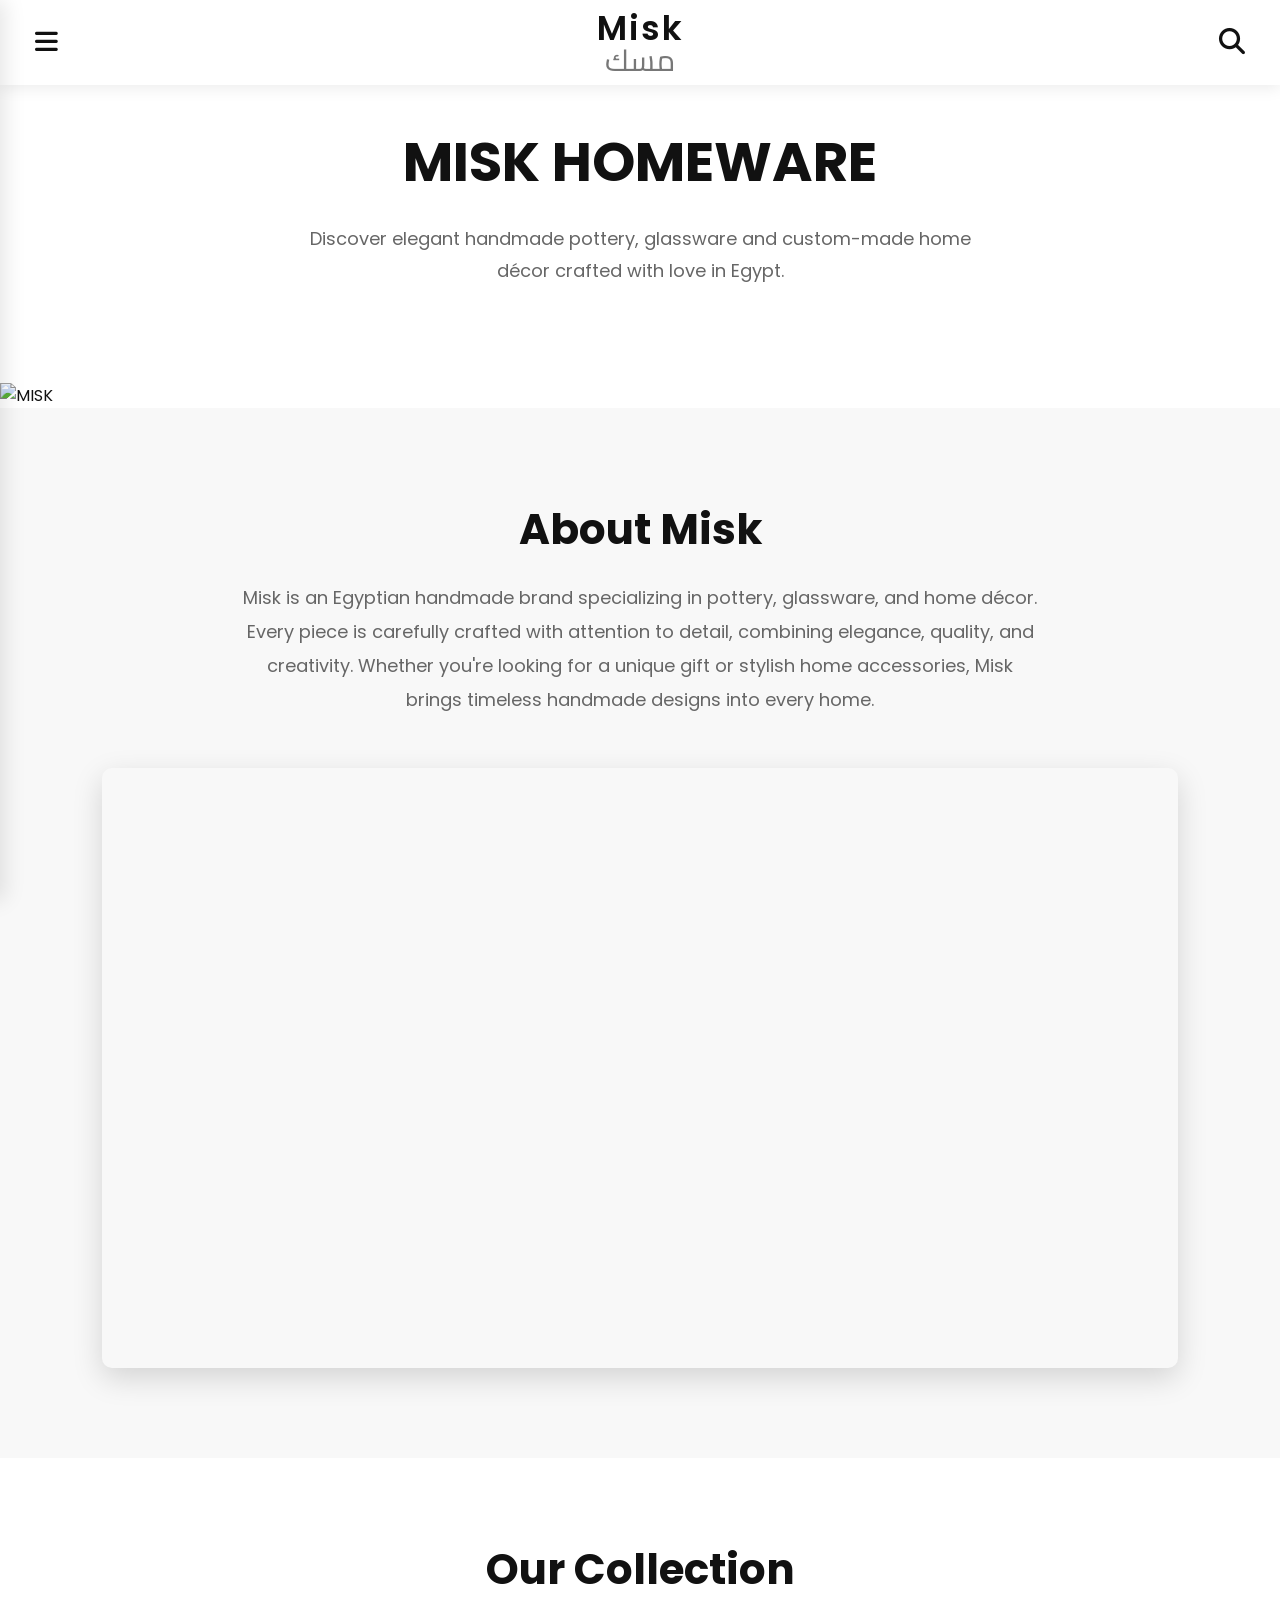
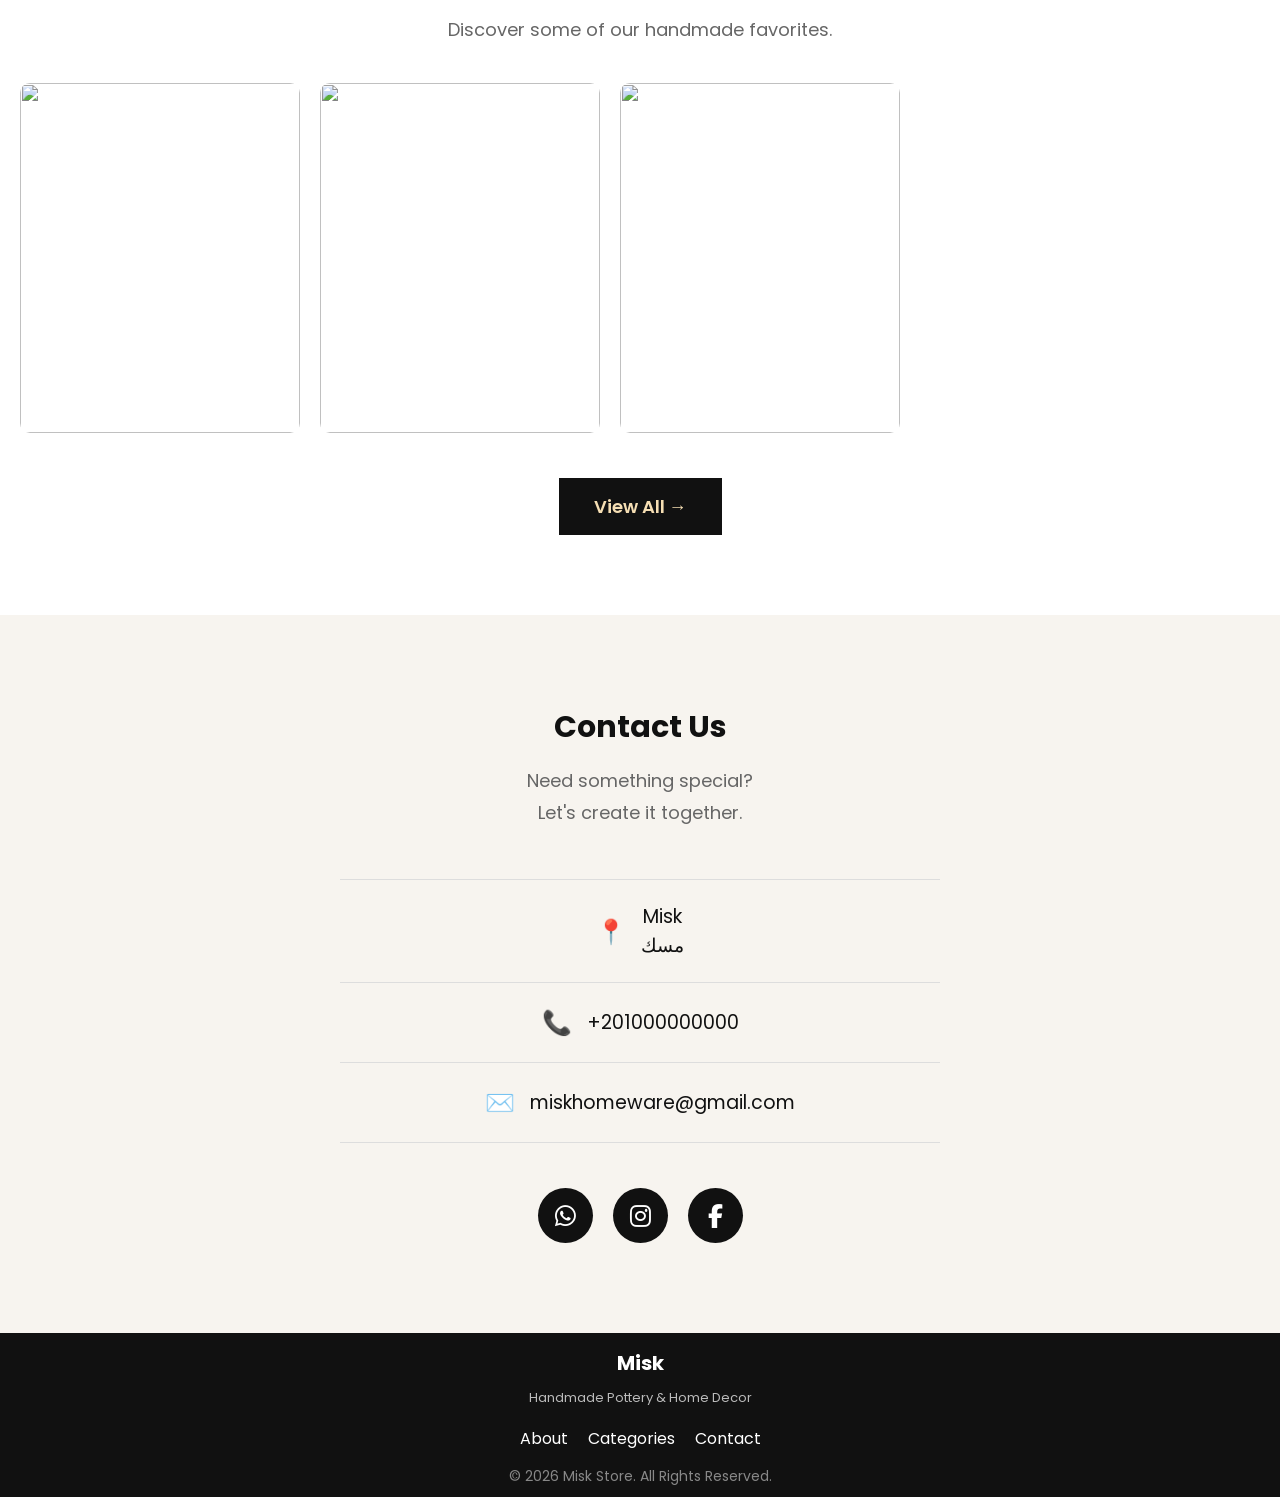
==== index.html @ 510c1977 "Add files via upload" ====
<!DOCTYPE html>
<html lang="en">
<head>
<meta charset="UTF-8">
<meta name="viewport" content="width=device-width, initial-scale=1.0">
<title>Misk | Handmade Pottery & Home Decor</title>
<link rel="stylesheet" href="style.css">

<!-- Google Fonts -->

<link rel="preconnect" href="https://fonts.googleapis.com">
<link rel="preconnect" href="https://fonts.gstatic.com" crossorigin>
<link href="https://fonts.googleapis.com/css2?family=Poppins:wght@300;400;500;600;700&family=Cairo:wght@400;600;700&display=swap" rel="stylesheet">

<!-- Font Awesome -->

<link rel="stylesheet"
href="https://cdnjs.cloudflare.com/ajax/libs/font-awesome/6.7.2/css/all.min.css">
<link rel="stylesheet" href="https://cdnjs.cloudflare.com/ajax/libs/font-awesome/6.5.2/css/all.min.css">
</head>
<body>

<!-- ================= HEADER ================= -->

<header>
<div class="menu-icon">
<i class="fa-solid fa-bars"></i>
</div>

<div class="logo">
<h1>Misk</h1>
<span>مسك</span>
</div>

<div class="search-icon">
<i class="fa-solid fa-magnifying-glass"></i>
</div>
</header>

<!-- ================= SIDEBAR ================= -->

<div class="sidebar">
<div class="close-btn">
<i class="fa-solid fa-xmark"></i>
</div>

<a href="#">Home</a>
<a href="#about">About</a>
<a href="categories.html">Categories</a>
<a href="favorites.html">
    <i class="fa-solid fa-heart"></i> Favorites
</a>
<a href="#contact">Contact</a>
</div>

<!-- ================= SEARCH ================= -->

<div class="search-box">

    <input
        type="text"
        id="searchInput"
        placeholder="Search products..."
        autocomplete="off">

    <div id="searchResults"></div>

</div>

<!-- ================= HERO ================= -->

<section class="hero">
<div class="hero-content">
<h1>
    MISK HOMEWARE
</h1>
<p>
Discover elegant handmade pottery, glassware and custom-made home décor crafted with love in Egypt.
</p>
</div>
</section>

<section class="hero-image">
    <img src="images/hero.jpg.jpeg" alt="MISK">
</section>

<!-- ================= ABOUT ================= -->

<section class="about" id="about">
    <div class="about-text">
        <h2>About Misk</h2>
        <p>
            Misk is an Egyptian handmade brand specializing in pottery,
            glassware, and home décor. Every piece is carefully crafted
            with attention to detail, combining elegance, quality, and
            creativity.
            Whether you're looking for a unique gift or stylish home
            accessories, Misk brings timeless handmade designs into
            every home.
        </p>
    </div>
    <div class="about-video">
        <video autoplay muted loop playsinline>
            <source src="videos/vid.1.mp4" type="video/mp4">
        </video>
    </div>
</section>


<section class="collection">
    <h2>Our Collection</h2>
    <p>Discover some of our handmade favorites.</p>
    <div class="collection-container">
        <a href="categories.html" class="collection-card">
            <img src="images/col.1.jpeg" alt="">
        </a>

        <a href="categories.html" class="collection-card">
            <img src="images/col.2.jpeg" alt="">
        </a>

        <a href="categories.html" class="collection-card">
            <img src="images/col.3.jpeg" alt="">
        </a>
    </div>

    <div class="view-all">
        <a href="categories.html">View All →</a>
    </div>
</section>

<!-- ================= CONTACT ================= -->

<section class="contact" id="contact">
    <h2>Contact Us</h2>
    <p class="contact-text">
       Need something special?<br>
Let's create it together.
    </p>

    <div class="contact-list">
        <div class="contact-item">
            <span>📍</span>
            <a href="https://maps.app.goo.gl/QSdEUVb6HdZoHqFSA?g_st=ic" target="_blank">
                Misk 
                <br>
                مسك 
            </a>
        </div>

        <div class="contact-item">
            <span>📞</span>
            <a href="tel:+201000000000">+201000000000</a>
        </div>

        <div class="contact-item">
            <span>✉️</span>
            <a href="mailto:miskhomeware@gmail.com">miskhomeware@gmail.com</a>
        </div>
    </div>

    <div class="contact-social">
        <a href="" target="_blank">
            <i class="fa-brands fa-whatsapp"></i>
        </a>

        <a href="https://www.instagram.com/miskhomeware?igsh=MXZ6NWwydjZ2MDc5aA==" target="_blank">
            <i class="fa-brands fa-instagram"></i>
        </a>

        <a href="https://www.facebook.com/share/18rqkr5RVC/?mibextid=wwXIfr" target="_blank">
            <i class="fa-brands fa-facebook-f"></i>
        </a>
    </div>
</section>

<!-- ================= FOOTER ================= -->

<footer>
    <h2>Misk</h2>
    <p>Handmade Pottery & Home Decor</p>
    <div class="footer-links">
        <a href="#about">About</a>
        <a href="categories.html">Categories</a>
        <a href="#contact">Contact</a>
    </div>

    <p class="copyright">
        © 2026 Misk Store. All Rights Reserved.
    </p>
</footer>

<!-- WhatsApp Button -->
<!-- <a href="#" class="whatsapp">
    <i class="fa-brands fa-whatsapp"></i>
</a> -->

<script src="script.js"></script>
</body>
</html>
---- style.css ----
/* =========================
   GOOGLE FONT
========================= */
*{
    margin:0;
    padding:0;
    box-sizing:border-box;
    scroll-behavior:smooth;
}

body{
    font-family:'Poppins',sans-serif;
    background:#ffffff;
    color:#111;
}

/* =========================
   COLORS
========================= */

:root{
    --black:#111111;
    --white:#ffffff;
    --beige:#E8DCCB;
    --light:#F8F8F8;
    --gray:#777777;
}

/* =========================
   HEADER
========================= */

header{
    position:fixed;
    top:0;
    left:0;
    width:100%;
    height:85px;
    background:#fff;
    display:flex;
    justify-content:space-between;
    align-items:center;
    padding:0 35px;
    z-index:1000;
    box-shadow:0 3px 15px rgba(0,0,0,.08);
}

/* =========================
   LOGO
========================= */

.logo{
    position:absolute;
    left:50%;
    transform:translateX(-50%);
    display:flex;
    flex-direction:column;
    align-items:center;
    line-height:1;
}

.logo h1{
    font-size:34px;
    font-weight:600;
    color:var(--black);
    letter-spacing:2px;
}

.logo span{
    font-family:'Cairo',sans-serif;
    font-size:30px;
    color:var(--gray);
}

/* =========================
   MENU & SEARCH
========================= */

.menu-icon,
.search-icon{
    font-size:26px;
    cursor:pointer;
    color:var(--black);
    transition:.3s;
}

.menu-icon:hover,
.search-icon:hover{
    color:var(--beige);
    transform:scale(1.08);
}
.search-box{
    position:relative;
}

#searchResults{
    position:absolute;
    top:100%;
    left:0;
    width:100%;
    background:#fff;
    border-radius:10px;
    box-shadow:0 8px 20px rgba(0,0,0,.12);
    overflow:hidden;
    display:none;
    z-index:999;
}

.result-item{
    padding:12px 18px;
    cursor:pointer;
    transition:.3s;
}

.result-item:hover{
    background:#f4f4f4;
}

/* =========================
   SIDEBAR
========================= */

.sidebar{
    position:fixed;
    top:0;
    left:-280px;
    width:280px;
    height:100vh;
    background:#fff;
    box-shadow:5px 0 20px rgba(0,0,0,.1);
    padding:30px;
    transition:.4s;
    z-index:2000;
}

.sidebar.active{
    left:0;
}

.close-btn{
    text-align:right;
    font-size:28px;
    cursor:pointer;
    margin-bottom:40px;
}

.sidebar a{
    display:block;
    text-decoration:none;
    color:#111;
    font-size:18px;
    margin:22px 0;
    transition:.3s;
}

.sidebar a:hover{
    color:var(--beige);
    padding-left:10px;
}

/* =========================
   SEARCH
========================= */

.search-box{
display: none;
position: fixed;
top: 85px;
left: 50%;
transform: translateX(-50%);
width: 90%;
max-width: 500px;
background: #fff;
padding: 15px;
border-radius: 15px;
box-shadow: 0 8px 25px rgba(0,0,0,.15);
z-index: 999;
}

.search-box input{
    width:100%;
    padding:15px;
    border:none;
    outline:none;
    background:#f5f5f5;
    border-radius:12px;
    font-size:16px;
}

/* =========================
   HERO
========================= */

.hero{
padding: 120px 20px 60px;
text-align: center;
background: #fff;
}

.hero-content{
    max-width:700px;
    width: 90%;
    text-align: center;
    margin: auto;
}

.hero h1{
    font-size:55px;
    color:#111;
    margin-bottom:20px;
    text-align: center;
}

.hero p{
    font-size:18px;
    color:#666;
    line-height:1.8;
    margin-bottom:35px;
    text-align: center;
}

.hero-iamge{
    width: 100%;
    height: 85vh;
    overflow: hidden;
}

.hero-image img{
    width: 100%;
    height: 100%;
    object-fit: cover;
    object-position: center 65%;
    display: block;
}

.btn{
    display:inline-block;
    text-decoration:none;
    padding:15px 35px;
    background:var(--black);
    color:#fff;
    border-radius:50px;
    transition:.3s;
}

.btn:hover{
    background:var(--beige);
    color:#111;
}

/* =========================
   ABOUT
========================= */

.about{
    padding:90px 8%;
    background:#f8f8f8;
}

.about-text{
    text-align:center;
    max-width:800px;
    margin:0 auto 50px;
}

.about-text h2{
    font-size:42px;
    margin-bottom:20px;
    color:#111;
}

.about-text p{
    font-size:18px;
    line-height:1.9;
    color:#666;
    margin-bottom:20px;
}

.about-video{
    width:100%;
}

.about-video video{
    width:100%;
    height:600px;
    object-fit:cover;
    border-radius:10px;
    display:block;
    box-shadow:0 10px 30px rgba(0,0,0,.15);
}

/* =========================
   CATEGORIES
========================= */

.categories{
    padding:100px 8%;
    text-align:center;
}

.categories h2{
    font-size:42px;
    margin-bottom:60px;
}

.cards{
    display:grid;
    grid-template-columns:repeat(auto-fit,minmax(250px,1fr));
    gap:30px;
}

.card{
    background:#fff;
    border-radius:20px;
    overflow:hidden;
    text-decoration:none;
    color:#111;
    box-shadow:0 8px 25px rgba(0,0,0,.08);
    transition:.35s;
}

.card:hover{
    transform:translateY(-10px);
}

.card img{
    width:100%;
    height:250px;
    object-fit:cover;
    display:block;
}

.card h3{
    margin:20px 0;
    font-size:24px;
}

.card p{
    color:#666;
    margin-bottom:25px;
}

/* =========================
   PRODUCTS
========================= */

.products{
    padding:100px 8%;
    background:var(--light);
}

.products h2{
    text-align:center;
    font-size:42px;
    margin-bottom:60px;
}

.product-container{
    display:grid;
    grid-template-columns:repeat(auto-fit,minmax(280px,1fr));
    gap:35px;
}

.product-card{
    background:#fff;
    border-radius:20px;
    overflow:hidden;
    text-align:center;
    box-shadow:0 8px 20px rgba(0,0,0,.08);
    transition:.35s;
    position: relative;
}

.product-card:hover{
    transform:translateY(-8px);
}

.product-card img{
    width:100%;
    height:330px;
    object-fit:cover;
    display:block;
}

.product-card h3{
    margin-top:20px;
    font-size:24px;
}

.product-card p{
    color:#777;
    font-size:18px;
    margin:15px 0;
}

.product-card button{
    margin-bottom:25px;
    padding:12px 30px;
    border:none;
    border-radius:50px;
    background:var(--black);
    color:#fff;
    cursor:pointer;
    transition:.3s;
}

.product-card button:hover{
    background:var(--beige);
    color:#111;
}

/* /* =========================
   WHY CHOOSE US
========================= */
/* .why{
    padding:100px 8%;
    text-align:center;
}
.why h2{
    font-size:42px;
    margin-bottom:60px;
}
.why-container{
    display:grid;
    grid-template-columns:repeat(auto-fit,minmax(250px,1fr));
    gap:30px;
}
.why-box{
    background:#fff;
    padding:40px 25px;
    border-radius:20px;
    box-shadow:0 8px 20px rgba(0,0,0,.08);
    transition:.3s;
}
.why-box:hover{
    transform:translateY(-8px);
}
.why-box i{
    font-size:45px;
    color:var(--beige);
    margin-bottom:20px;
}
.why-box h3{
    margin-bottom:15px;
    font-size:24px;
}
.why-box p{
    color:#666;
    line-height:1.8;
} */
/* =========================
   REVIEWS
========================= */
/* .reviews{
    padding:100px 8%;
    background:var(--light);
    text-align:center;
}
.reviews h2{
    font-size:42px;
    margin-bottom:60px;
}
.review-container{
    display:grid;
    grid-template-columns:repeat(auto-fit,minmax(320px,1fr));
    gap:30px;
}
.review-card{
    background:#fff;
    padding:35px;
    border-radius:20px;
    box-shadow:0 8px 20px rgba(0,0,0,.08);
}
.review-card p{
    margin:20px 0;
    color:#666;
    line-height:1.8;
}
.review-card h4{
    color:#111;
} */ 

/* =========================
   COLLECTION
========================= */

.collection{
    padding:80px 20px;
    background:#fff;
    text-align:center;
}

.collection h2{
    font-size:42px;
    color:#111;
    margin-bottom:15px;
}

.collection p{
    font-size:18px;
    color:#666;
    margin-bottom:40px;
}

.collection-container{
    display:flex;
    gap:20px;
    overflow-x:auto;
    scroll-behavior:smooth;
    padding-bottom:10px;
}

.collection-container::-webkit-scrollbar{
    display:none;
}

.collection-card{
    min-width:280px;
    flex-shrink:0;
    text-decoration:none;
}

.collection-card img{
    width:100%;
    height:350px;
    object-fit:cover;
    border-radius:10px;
    display:block;
    transition:.3s;
}

.collection-card:hover img{
    transform:scale(1.03);
}

.view-all{
    margin-top:35px;
    text-align: center;
}

.view-all a{
    display: inline-block;
    padding: 15px 35px;
    background: #111;
    color: wheat;
    text-decoration: none;
    font-size: 18px;
    font-weight: 600;
    transition: 3s;
}

.view-all a:hover{
    background: var(--beige);
    color: #111;
    transform: translateY(-3px);
}

/* =========================
   CONTACT
========================= */

.contact{
    padding:90px 20px;
    background:#F7F4EF;
    text-align:center;
}

.contact h2{
    font-size:30px;
    color:#111;
    margin-bottom:15px;
}

.contact-text{
    color:#666;
    font-size:18px;
    line-height:1.8;
    margin-bottom:50px;
}

.contact-list{
    max-width:600px;
    margin:0 auto;
}

.contact-item{
    display:flex;
    align-items:center;
    justify-content:center;
    gap:15px;
    padding:22px 0;
    border-bottom:1px solid #ddd;
}

.contact-item:first-child{
    border-top:1px solid #ddd;
}

.contact-item span{
    font-size:24px;
}

.contact-item p,
.contact-item a{
    color:#111;
    font-size:19px;
    text-decoration:none;
}

.contact-item a:hover{
    color:var(--gray);
}

.contact-social{
    margin-top:45px;
    display:flex;
    justify-content:center;
    gap:20px;
}

.contact-social a{
    width:55px;
    height:55px;
    background:#111;
    color:#fff;
    border-radius:50%;
    display:flex;
    justify-content:center;
    align-items:center;
    font-size:24px;
    text-decoration:none;
    transition:.3s;
}

.contact-social a:hover{
    background:var(--beige);
    color:#111;
    transform:translateY(-5px);
}

/* =========================
   FOOTER
========================= */

footer{
    background:#111;
    color:#fff;
    text-align:center;
    padding:15px 10px 10px;
}

footer h2{
    font-size:20px;
    margin-bottom:10px;
}

footer p{
    font-size: 13px;
    color:#bbb;
    margin-top: 5px;
}

.footer-links{
    margin-top: 10px;
    display:flex;
    justify-content:center;
    gap:20px;
    flex-wrap:wrap;
}

.footer-links a{
    margin-top: 8px;
    color:#fff;
    text-decoration:none;
    transition:.3s;
    font-size: 16px;
}

.footer-links a:hover{
    color:var(--beige);
}

.footer-social{
    display:flex;
    justify-content:center;
    gap:15px;
    margin-bottom:30px;
}

.footer-social a{
    width:42px;
    height:42px;
    border:1px solid #555;
    border-radius:50%;
    display:flex;
    justify-content:center;
    align-items:center;
    color:#fff;
    text-decoration:none;
    font-size:18px;
    transition:.3s;
}

.footer-social a:hover{
    background:var(--beige);
    color:#111;
    border-color:var(--beige);
}

.copyright{
    margin-top:15px;
    font-size:14px;
    color:#888;
}

/* =========================
   WHATSAPP
========================= */

.whatsapp{
    position:fixed;
    right:25px;
    bottom:25px;
    width:60px;
    height:60px;
    background:#25D366;
    color:#fff;
    border-radius:50%;
    display:flex;
    justify-content:center;
    align-items:center;
    text-decoration:none;
    font-size:32px;
    box-shadow:0 8px 20px rgba(0,0,0,.25);
    z-index:999;
}

.whatsapp:hover{
    transform:scale(1.08);
}

/* =========================
   RESPONSIVE
========================= */

@media(max-width:992px){
.hero h1{
    font-size:42px;
}
.about-container{
    flex-direction:column;
}
.logo h1{
    font-size:28px;
}
.logo span{
    font-size:24px;
}
}
@media(max-width:768px){
header{
    padding:0 20px;
}
.hero{
    text-align:center;
    justify-content:center;
}
.hero h1{
    font-size:34px;
}
.hero p{
    font-size:16px;
}
.products,
.categories,
.about,
.why,
.reviews,
.contact{
    padding:70px 20px;
}
}
@media(max-width:480px){
.logo h1{
    font-size:24px;
}
.logo span{
    font-size:20px;
}
.menu-icon,
.search-icon{
    font-size:22px;
}
.hero h1{
    font-size:28px;
}
.btn{
    padding:12px 25px;
}

/* =========================
   CATEGORY HERO
========================= */

.category-hero{
    padding:50px 20px;
    text-align:center;
    background:#F7F4EF;
}

.category-hero h1{
    font-size:48px;
    color:#111;
    margin-bottom:15px;
    font-weight:600;
    margin-top: 30px;
}

.category-hero p{
    color:#666;
    font-size:18px;
}

/* =========================
   CATEGORIES
========================= */

.categories-grid{
    background:#F7F4EF;
    width:100%;
    padding:20px 8% 100px;
    display:grid;
    grid-template-columns:repeat(auto-fit,minmax(280px,1fr));
    gap: 90px;px;
}

.category-card{
    background:#fff;
    border-radius:18px;
    overflow:hidden;
    text-decoration:none;
    box-shadow:0 8px 20px rgba(0,0,0,.08);
    transition:.35s;
    margin-top:-50px;
    position:relative;
}

.category-card:hover{
    transform:translateY(-8px);
    box-shadow:0 15px 35px rgba(0,0,0,.12);
}

/* Slider */
.category-slider{
    position:relative;
    width:100%;
    height:220px;
    overflow:hidden;
}

.category-image{
    position:absolute;
    top:0;
    left:0;
    width:100%;
    height:100%;
    object-fit:cover;
    opacity:0;
    visibility: hidden;
    transition:opacity 1.2s ease-in-out;
}

.category-image.active{
    opacity:1;
    visibility: visible;
}

.category-card:hover .category-image.active{
    transform:scale(1.05);
    transition:opacity .8s ease, transform .4s;
}

/* Title */
.category-card h3{
    text-align:center;
    padding:22px;
    font-size:24px;
    color:#111;
    font-weight:600;
}

footer{
    background:#111;
    color:#fff;
    text-align:center;
    padding:35px 20px;
}
/* .back-btn{
    padding:100px 5% 20px;
}
.back-btn a{
   color: black;
    font-size: 28px;
    text-decoration:none;
    transition:.3s;
}
.back-btn a:hover{
    color:#777;
    transform: translateX(-5px);
} */

/* =========================
   CATEGORY HERO
========================= */

.category-hero{
    margin-top:20px;
    text-align:center;
    
}
.category-hero h1{
    font-size:30px;
    color:#111;
}

.category-hero p{
    max-width:650px;
    margin:auto;
    font-size:18px;
    color:#666;
    line-height:1.8;

}
.category-hero h5{
    margin-top:80px;
    color:black;
    font-size: 20px;
}
.custom-orders{
    width:90%;
    max-width:700px;
    margin:60px auto;
    padding:45px 30px;
    background:#fff;
    border-radius:22px;
    text-align:center;
    box-shadow:0 10px 30px rgba(0,0,0,.08);
}

.custom-orders h2{
    font-size:34px;
    color:#111;
    margin-bottom:15px;
}

.custom-orders p{
    font-size:18px;
    color:#666;
    line-height:1.8;
    margin-bottom:30px;
}

.custom-btn{
    display:inline-block;
    padding:14px 32px;
    background:#111;
    color:#fff;
    text-decoration:none;
    border-radius:12px;
    font-size:17px;
    font-weight:600;
    transition:.3s;
}

.custom-btn:hover{
    background:#333;
}
/* =========================
   CUPS PAGE
========================= */

 .cups-hero{
    padding:140px 20px 60px;
    text-align:center;
    background:#F7F4EF;
    position:relative;
}

.cups-hero h1{
    font-size:50px;
    color:#111;
    margin-bottom:15px;
    font-weight:600;
    margin-top: 30px;
}

.cups-hero p{
    font-size:18px;
    color:#666;
    max-width:650px;
    margin:auto;
    line-height:1.8;
}

/* Back Button */

.cups-back-btn{
    position:absolute;
    left:8%;
    top:120px;
    width:45px;
    height:45px;
    background:#fff;
    border-radius:50%;
    display:flex;
    justify-content:center;
    align-items:center;
    text-decoration:none;
    color:#111;
    box-shadow:0 5px 15px rgba(0,0,0,.12);
    transition:.3s;
    margin-top: -10px;
    margin-left: -12px;
}

.cups-back-btn:hover{
    background:#111;
    color:#fff;
} 

/* Products */

.products-slider{
    display:flex;
    gap:20px;
    overflow-x:auto;
    padding:20px;
    scroll-snap-type:x mandatory;
    -webkit-overflow-scrolling:touch;
    margin-top: 100px;
}

.products-slider::-webkit-scrollbar{
    display:none;
}

.product-card{
    min-width:250px;
    flex-shrink:0;
    scroll-snap-align:start;
    background:#fff;
    border-radius:10px;
    overflow:hidden;
    text-decoration:none;
    color:#111;
    box-shadow:0 8px 20px rgba(0,0,0,0.3);
}

.product-card img{
    width:100%;
    height:250px;
    object-fit:cover;
}

.product-card p{
    text-align:center;
    padding:10px 0 8px;
    font-size:18px;
margin: 0;
    font-weight:600;
}
.colors{
    display:flex;
    justify-content:center;
    gap:12px;
    margin-bottom:20px;
}

.color{
    width:18px;
    height:18px;
    border-radius:50%;
    cursor:pointer;
    border:2px solid #ddd;
    transition:.3s;
}
.color:hover{
    transform:scale(1.2);
}
.white{
    background:white;
}
.red{
    background:red;
}
.green{
    background:green;
}
.yellow{
    background: yellow;
}
.blue{
    background: blue;
}
.product-card img{
    transition: opacity .3s ease;
}

.product-card{
    position:relative;
}

.favorite{
    position:absolute;
    top:15px;
    right:15px;
    width:38px;
    height:38px;
    background:#fff;
    border-radius:50%;
    display:flex;
    justify-content:center;
    align-items:center;
    cursor:pointer;
    font-size:20px;
    color:#999;
    box-shadow:0 5px 15px rgba(0,0,0,.12);
    transition:.3s;
}

.favorite:hover{
    transform:scale(1.1);
}

.favorite.active{
    color:#e63946;
}
/* Custom Orders */

.custom-orders{
    width:90%;
    max-width:750px;
    margin:80px auto;
    padding:45px 35px;
    background:#fff;
    border-radius:22px;
    text-align:center;
    box-shadow:0 10px 30px rgba(0,0,0,.08);
}

.custom-orders h2{
    font-size:34px;
    margin-bottom:18px;
    color:#111;
}

.custom-orders p{
    color:#666;
    font-size:18px;
    line-height:1.8;
    margin-bottom:30px;
}

.custom-btn{
    display:inline-block;
    text-decoration:none;
    padding:15px 35px;
    background:black;
    color:#fff;
    border-radius:12px;
    transition:.3s;
}

.custom-btn:hover{
    background:#E8DCCB;
    color:#111;
}

.misk-quote{
    padding:90px 10%;
    text-align:center;
    background:#F7F4EF;
}

.misk-quote h2{
    max-width:850px;
    margin:auto;
margin-top: 80px;
    font-size:19px;
    font-weight:400;
    line-height:1.8;
    color:#222;
    font-style:inherit;
}

/* Responsive */

@media(max-width:768px){
.cups-hero{
    padding:120px 20px 50px;
}
.cups-hero h1{
    font-size:36px;
}
.cups-hero p{
    font-size:16px;
}
.cups-back-btn{
    left:20px;
    top:105px;
}
.product-card img{
    height:260px;
}
.custom-orders h2{
    font-size:28px;
}
}
}
/* ===========================
   Favorites Page
=========================== */

.favorites-hero{
    background:#F7F4EF;
    text-align:center;
    padding:80px 20px 50px;
}

.favorites-hero h1{
    font-size:48px;
    color:#111;
    margin-bottom:15px;
    font-weight:600;
    margin-top: 60px;
}

.favorites-hero p{
    font-size:18px;
    color:#666;
}

.favorites-container{
    width:90%;
    margin:60px auto;
    display:grid;
    grid-template-columns:repeat(auto-fit,minmax(250px,1fr));
    gap:30px;
}

.favorite-card{
    background:#fff;
    border-radius:18px;
    overflow:hidden;
    box-shadow:0 8px 20px rgba(0,0,0,.08);
    transition:.3s;
}

.favorite-card:hover{
    transform:translateY(-8px);
    box-shadow:0 15px 30px rgba(0,0,0,.12);
}

.favorite-card img{
    width:100%;
    height:250px;
    object-fit:cover;
}

.favorite-card h3{
    text-align:center;
    margin-top:20px;
    font-size:22px;
    color:#111;
}

.favorite-card p{
    text-align:center;
    font-size:20px;
    font-weight:600;
    color:#444;
    margin:15px 0;
}

.remove-btn{
    display:block;
    width:85%;
    margin:20px auto 25px;
    padding:12px;
    border:none;
    border-radius:12px;
    background:#111;
    color:#fff;
    font-size:16px;
    cursor:pointer;
    transition:.3s;
}

.remove-btn:hover{
    background:#b68d40;
}

.empty-favorites{
    text-align:center;
    padding:120px 20px;
}

.empty-favorites i{
    font-size:60px;
    color:#d4af37;
    margin-bottom:20px;
}

.empty-favorites h2{
    font-size:32px;
    margin-bottom:15px;
}

.empty-favorites p{
    color:#666;
    font-size:18px;
    margin-bottom:30px;
}

.shop-btn{
    display:inline-block;
    padding:14px 35px;
    background:#111;
    color:#fff;
    border-radius:12px;
    text-decoration:none;
    transition:.3s;
}

.shop-btn{
    display:inline-block;
    padding:14px 35px;
    background:#111;
    color:#fff;
    border-radius:12px;
    text-decoration:none;
    transition:.3s;
}

.shop-btn:hover{
    background:#b68d40;
}
.header-icons{

    display:flex;
    align-items:center;
    gap:20px;

}

.favorite-link{

    position:relative;
    color:#111;
    text-decoration:none;
    font-size:24px;

}

#favorite-count{

    position:absolute;

    top:-8px;
    right:-10px;

    width:20px;
    height:20px;

    border-radius:50%;

    background:#e63946;

    color:#fff;

    display:flex;
    justify-content:center;
    align-items:center;

    font-size:11px;
    font-weight:600;

}

.favorite.pop{

    animation: pop .3s ease;

}

@keyframes pop{

    0%{
        transform:scale(1);
    }

    50%{
        transform:scale(1.35);
    }

    100%{
        transform:scale(1);
    }

}
#toast{

    position:fixed;

    bottom:30px;
    left:50%;

    transform:translateX(-50%);

    background:#111;
    color:#fff;

    padding:14px 22px;

    border-radius:12px;

    font-size:15px;

    opacity:0;

    visibility:hidden;

    transition:.3s;

    z-index:9999;

}

#toast.show{

    opacity:1;

    visibility:visible;

    bottom:50px;

}
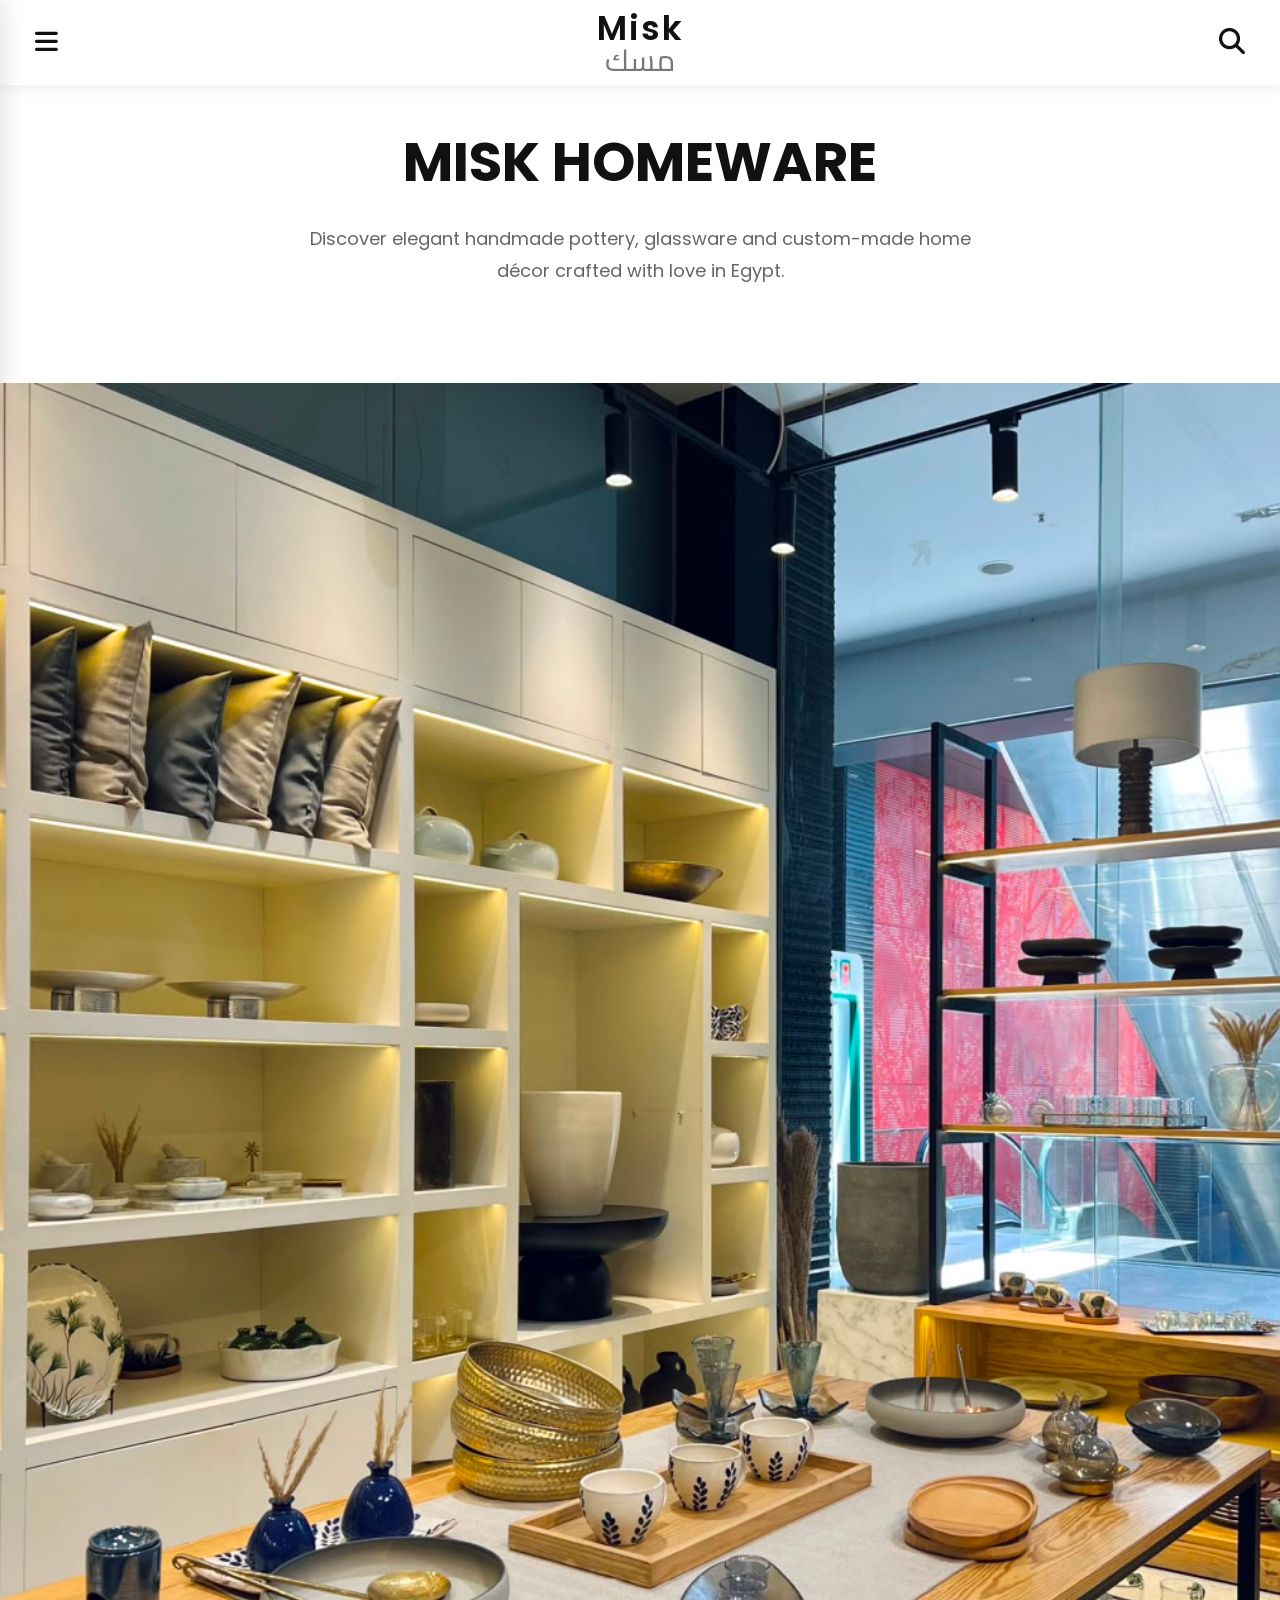
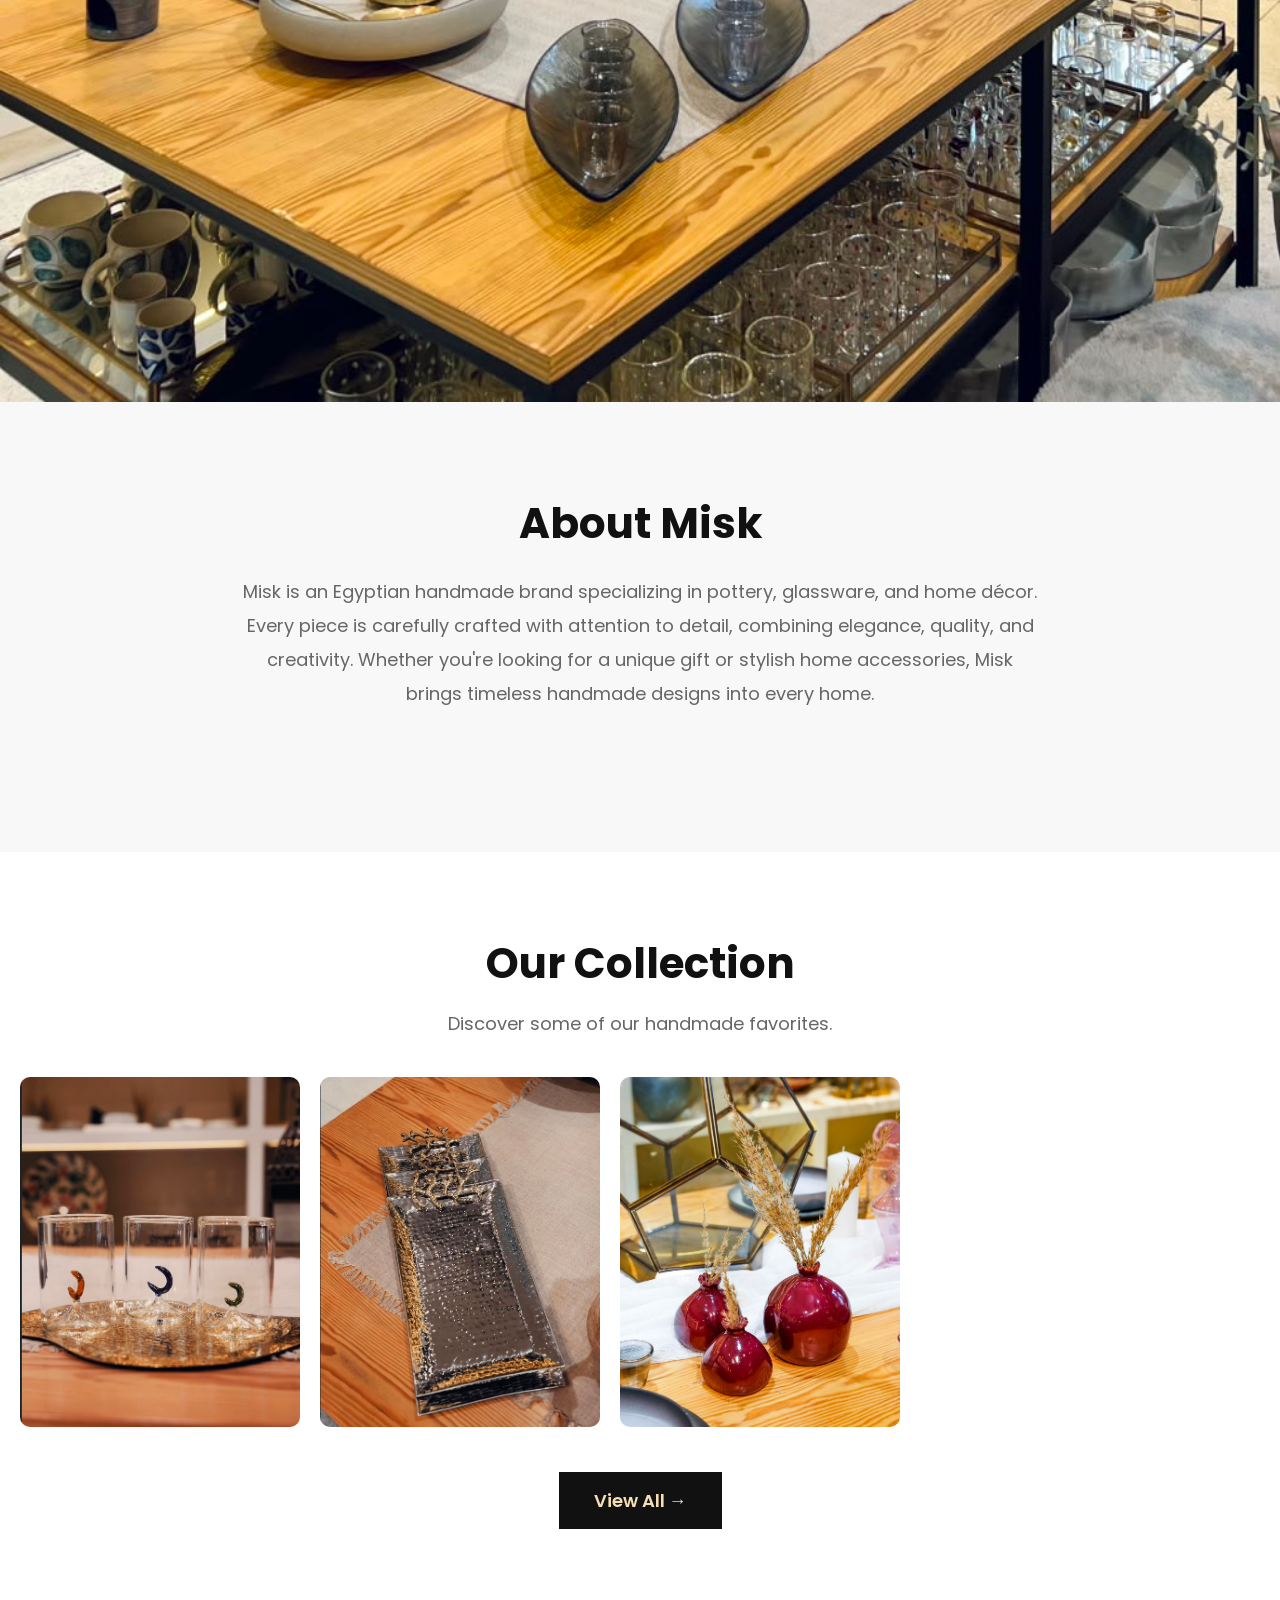
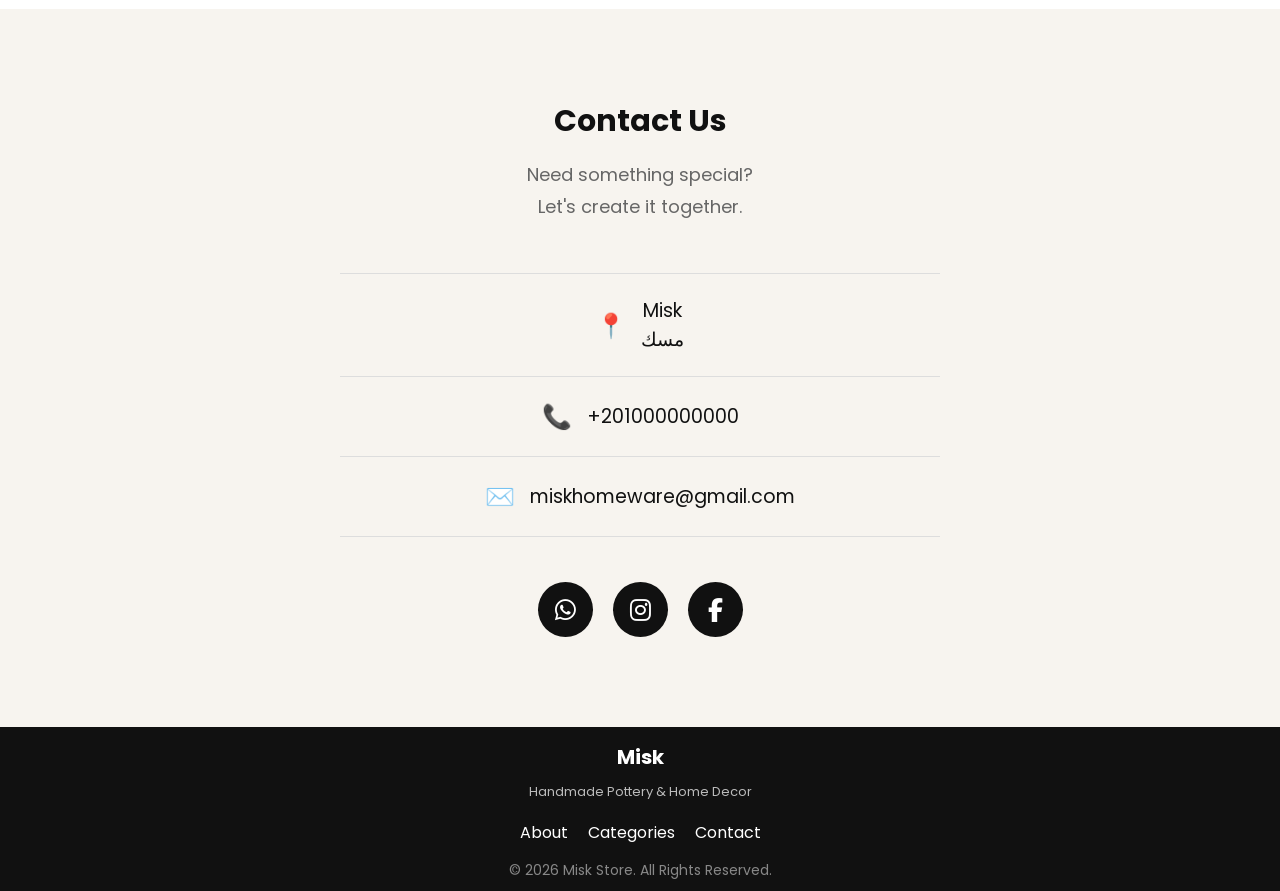
==== commit 6a57a678: "Add files via upload" ====
--- a/index.html
+++ b/index.html
@@ -99,11 +99,11 @@
             every home.
         </p>
     </div>
-    <div class="about-video">
+    <!-- <div class="about-video">
         <video autoplay muted loop playsinline>
             <source src="videos/vid.1.mp4" type="video/mp4">
         </video>
-    </div>
+    </div> -->
 </section>
 
 
--- a/style.css
+++ b/style.css
@@ -276,7 +276,7 @@
     margin-bottom:20px;
 }
 
-.about-video{
+/* .about-video{
     width:100%;
 }
 
@@ -287,7 +287,7 @@
     border-radius:10px;
     display:block;
     box-shadow:0 10px 30px rgba(0,0,0,.15);
-}
+} */
 
 /* =========================
    CATEGORIES
@@ -388,7 +388,7 @@
 }
 
 .product-card p{
-    color:#777;
+    color:black;
     font-size:18px;
     margin:15px 0;
 }
@@ -810,7 +810,7 @@
 
 .category-hero h1{
     font-size:48px;
-    color:#111;
+    color:black;
     margin-bottom:15px;
     font-weight:600;
     margin-top: 30px;
@@ -821,6 +821,105 @@
     font-size:18px;
 }
 
+/* =========================
+   CATEGORIES
+========================= */
+
+/* Title */
+.category-card h3{
+    text-align:center;
+    padding:22px;
+    font-size:24px;
+    color:#111;
+    font-weight:600;
+}
+
+footer{
+    background:#111;
+    color:#fff;
+    text-align:center;
+    padding:35px 20px;
+}
+/* .back-btn{
+    padding:100px 5% 20px;
+}
+.back-btn a{
+   color: black;
+    font-size: 28px;
+    text-decoration:none;
+    transition:.3s;
+}
+.back-btn a:hover{
+    color:#777;
+    transform: translateX(-5px);
+} */
+
+/* =========================
+   CATEGORY HERO
+========================= */
+
+.category-hero{
+    margin-top:20px;
+    text-align:center;
+    
+}
+.category-hero h1{
+    font-size:30px;
+    color:black;
+}
+
+.category-hero p{
+    max-width:650px;
+    margin:auto;
+    font-size:18px;
+    color:#666;
+    line-height:1.8;
+
+}
+.category-hero h5{
+    margin-top:80px;
+    color:black;
+    font-size: 20px;
+}
+.custom-orders{
+    width:90%;
+    max-width:700px;
+    margin:60px auto;
+    padding:45px 30px;
+    background:#fff;
+    border-radius:22px;
+    text-align:center;
+    box-shadow:0 10px 30px rgba(0,0,0,.08);
+}
+
+.custom-orders h2{
+    font-size:34px;
+    color:#111;
+    margin-bottom:15px;
+}
+
+.custom-orders p{
+    font-size:18px;
+    color:#666;
+    line-height:1.8;
+    margin-bottom:30px;
+}
+
+.custom-btn{
+    display:inline-block;
+    padding:14px 32px;
+    background:#111;
+    color:#fff;
+    text-decoration:none;
+    border-radius:12px;
+    font-size:17px;
+    font-weight:600;
+    transition:.3s;
+}
+
+.custom-btn:hover{
+    background:#333;
+}
 /* =========================
    CATEGORIES
 ========================= */
@@ -831,7 +930,7 @@
     padding:20px 8% 100px;
     display:grid;
     grid-template-columns:repeat(auto-fit,minmax(280px,1fr));
-    gap: 90px;px;
+    gap:90px;
 }
 
 .category-card{
@@ -843,6 +942,7 @@
     transition:.35s;
     margin-top:-50px;
     position:relative;
+    height: 350px;
 }
 
 .category-card:hover{
@@ -850,131 +950,32 @@
     box-shadow:0 15px 35px rgba(0,0,0,.12);
 }
 
-/* Slider */
-.category-slider{
-    position:relative;
+/* Image */
+
+.category-card img{
+
     width:100%;
-    height:220px;
-    overflow:hidden;
-}
-
-.category-image{
-    position:absolute;
-    top:0;
-    left:0;
-    width:100%;
-    height:100%;
-    object-fit:cover;
-    opacity:0;
-    visibility: hidden;
-    transition:opacity 1.2s ease-in-out;
-}
-
-.category-image.active{
-    opacity:1;
-    visibility: visible;
-}
-
-.category-card:hover .category-image.active{
+
+    height:260px;
+
+    object-fit:contain;
+
+    background:#fff;
+
+    padding:15px;
+
+    border-radius:18px 18px 0 0;
+
+    transition:.4s;
+
+}
+
+.category-card:hover img{
+
     transform:scale(1.05);
-    transition:opacity .8s ease, transform .4s;
-}
-
-/* Title */
-.category-card h3{
-    text-align:center;
-    padding:22px;
-    font-size:24px;
-    color:#111;
-    font-weight:600;
-}
-
-footer{
-    background:#111;
-    color:#fff;
-    text-align:center;
-    padding:35px 20px;
-}
-/* .back-btn{
-    padding:100px 5% 20px;
-}
-.back-btn a{
-   color: black;
-    font-size: 28px;
-    text-decoration:none;
-    transition:.3s;
-}
-.back-btn a:hover{
-    color:#777;
-    transform: translateX(-5px);
-} */
-
-/* =========================
-   CATEGORY HERO
-========================= */
-
-.category-hero{
-    margin-top:20px;
-    text-align:center;
-    
-}
-.category-hero h1{
-    font-size:30px;
-    color:#111;
-}
-
-.category-hero p{
-    max-width:650px;
-    margin:auto;
-    font-size:18px;
-    color:#666;
-    line-height:1.8;
-
-}
-.category-hero h5{
-    margin-top:80px;
-    color:black;
-    font-size: 20px;
-}
-.custom-orders{
-    width:90%;
-    max-width:700px;
-    margin:60px auto;
-    padding:45px 30px;
-    background:#fff;
-    border-radius:22px;
-    text-align:center;
-    box-shadow:0 10px 30px rgba(0,0,0,.08);
-}
-
-.custom-orders h2{
-    font-size:34px;
-    color:#111;
-    margin-bottom:15px;
-}
-
-.custom-orders p{
-    font-size:18px;
-    color:#666;
-    line-height:1.8;
-    margin-bottom:30px;
-}
-
-.custom-btn{
-    display:inline-block;
-    padding:14px 32px;
-    background:#111;
-    color:#fff;
-    text-decoration:none;
-    border-radius:12px;
-    font-size:17px;
-    font-weight:600;
-    transition:.3s;
-}
-
-.custom-btn:hover{
-    background:#333;
-}
+
+}
+
 /* =========================
    CUPS PAGE
 ========================= */
@@ -1438,10 +1439,44 @@
 
 #toast.show{
 
-    opacity:1;
+    opacity:1;  
 
     visibility:visible;
 
     bottom:50px;
 
+}
+
+.confirm-order-box{
+
+    text-align:center;
+
+    margin:40px 0;
+
+}
+
+#confirmOrderBtn{
+
+    background:#b8860b;
+
+    color:#fff;
+
+    border:none;
+
+    padding:15px 40px;
+
+    border-radius:10px;
+
+    font-size:18px;
+
+    cursor:pointer;
+
+    transition:.3s;
+
+}
+
+#confirmOrderBtn:hover{
+
+    background:#9d6f00;
+
 }
